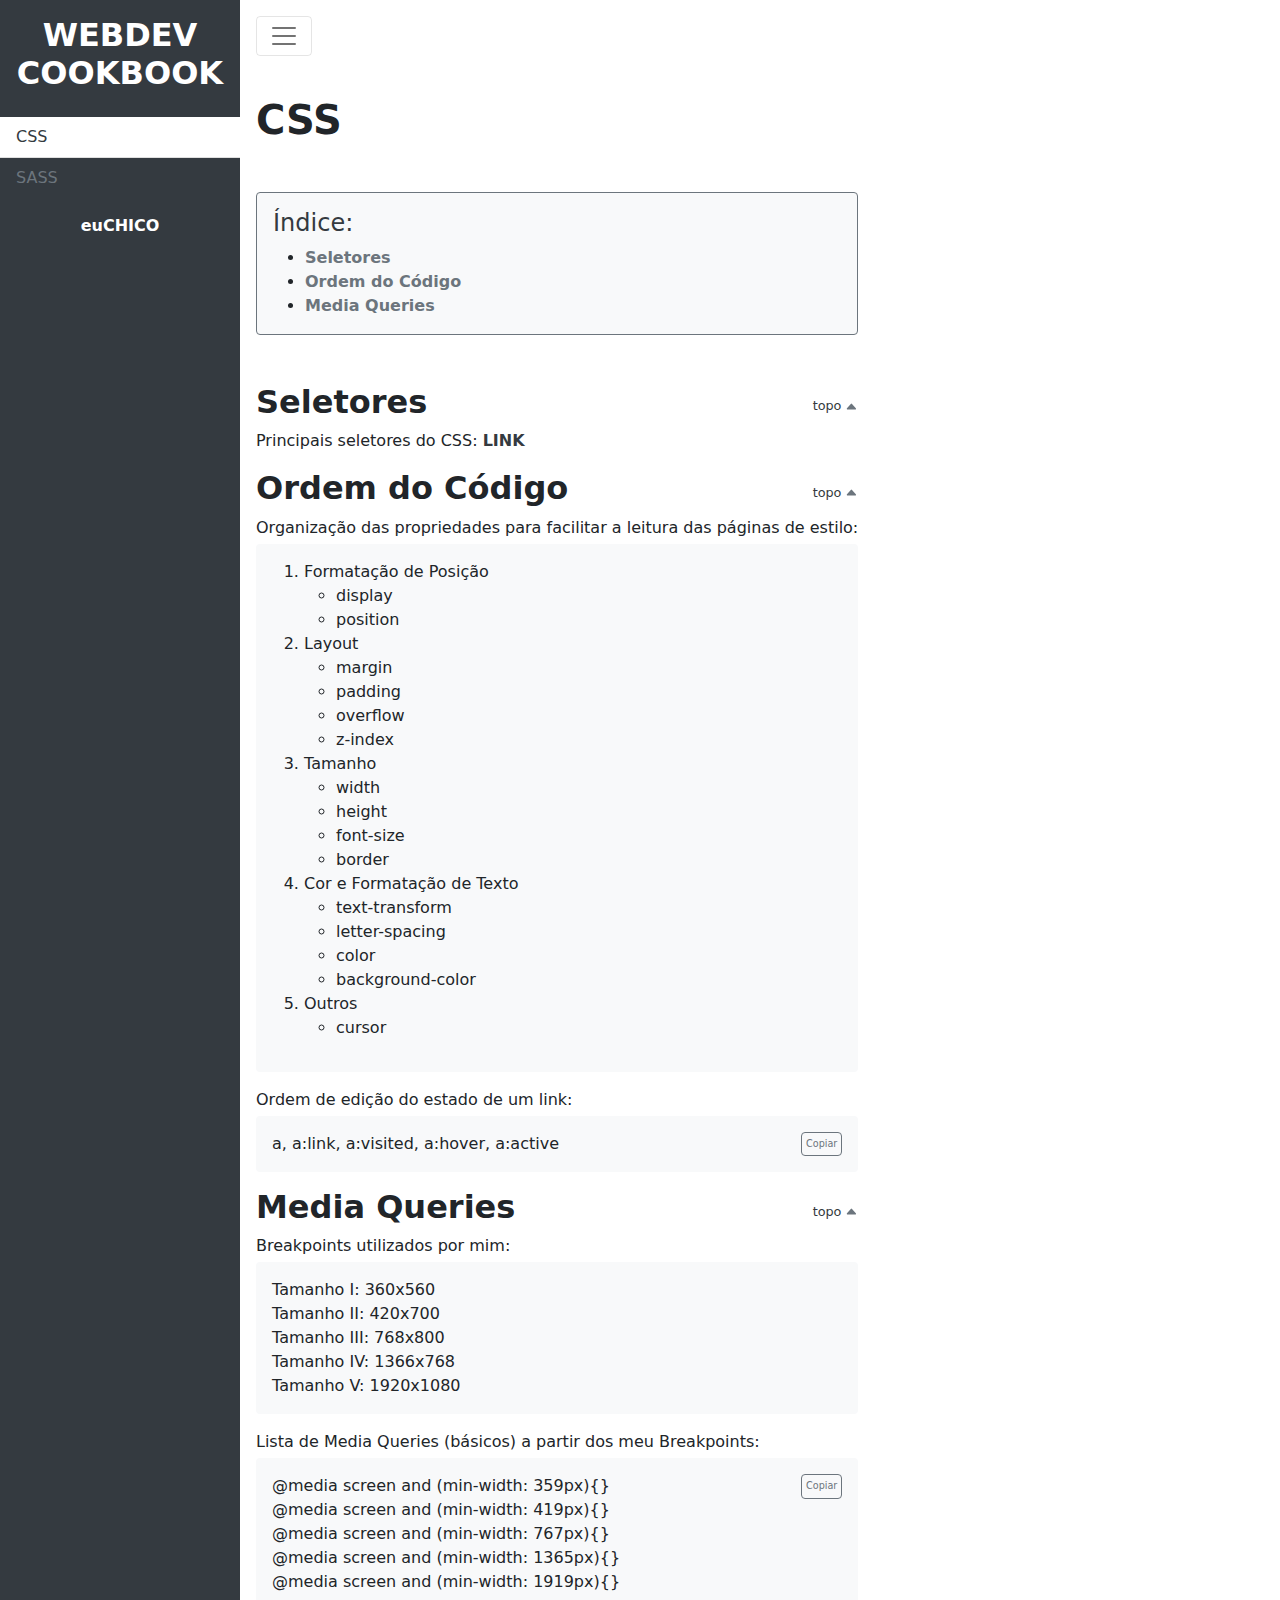
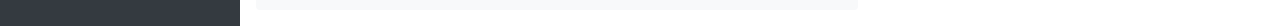
==== page/css.html @ bf8eb208 "Página SASS" ====
<!DOCTYPE html>
<html lang="pt-br">
<head>
	<!-- METAS -->
  <meta charset="utf-8">
  <meta name="viewport" content="width=device-width, initial-scale=1, shrink-to-fit=no">
  <!-- / METAS -->

	<!-- ESTILOS -->
  <link rel="stylesheet" type="text/css" href="../assets/css/normalize.css">
  <link rel="stylesheet" type="text/css" href="../assets/css/bootstrap.min.css">
  <link rel="stylesheet" type="text/css" href="../assets/css/main.css">
  <!-- / ESTILOS -->

  <link rel="icon" href="../favicon.ico">
  <title>WebDev Cookbook — CSS</title>
<head>

<body id="note">
  <div  id="content" class="d-flex">
    <!-- MENU LATERAL -->
    <div id="sidebar" class="bg-dark">
      <div class="sidebar-heading font-weight-bold text-center p-3">
        <a href="/webdev-cookbook"><h1 class="text-white">WebDev<br>Cookbook</h1></a>
      </div>

      <div class="list-group list-group-flush">
        <a class="list-group-item bg-dark disabled">CSS</a>
        <a href="sass" class="list-group-item bg-dark text-muted">SASS</a>
        <!-- <a href="" class="list-group-item bg-dark text-muted">Geral</a> 
        <a href="" class="list-group-item bg-dark text-muted">PHP</a>
        <a href="" class="list-group-item bg-dark text-muted">Git/GitHub</a>
        <a href="" class="list-group-item bg-dark text-muted">Design</a> -->
      </div>
      
      <div class="sidebar-footer font-weight-bold text-center p-3">
        <a class="text-white" href="https://euchico.github.io" target="_blank">euCHICO</a>
      </div>
    </div>
    <!-- / MENU LATERAL -->

    <!-- CONTEÚDO -->
    <div id="note-content">

      <!-- BOTÃO MENU -->
      <nav class="navbar navbar-light container-fluid p-3">
        <button id="menu-toggle" class="navbar-toggler" type="button">
          <span class="navbar-toggler-icon"></span>
        </button>
      </nav>
      <!-- BOTÃO MENU -->

      <div class="container-fluid">
        <h2 class="mt-4">CSS</h2> <!-- TÍTULO -->
        
        <!-- ÍNDICE -->
        <div id="index" class="border border-secondary rounded overflow-hidden bg-light p-3 my-5">
          <h4 class="text-dark">Índice:</h4>
          <ul class="font-weight-bold m-0">
            <li><a href="#item1" class="text-muted">Seletores</a></li>
            <li><a href="#item2" class="text-muted">Ordem do Código</a></li>
            <li><a href="#item3" class="text-muted">Media Queries</a></li>
          </ul>
        </div>
        <!-- / ÍNDICE -->

        <!-- ITENS -->
        <!-- ITEM 1 -->
        <div id="item1" class="item">
          <div class="item-title d-flex">
            <h3 class="flex-grow-1">Seletores</h3> <!-- Item Título -->
             
            <!-- Botão Topo -->
            <a class="nav-top d-flex align-items-center" href="#">
              topo 
              <svg class="text-muted ml-1" width="1em" height="1em" viewBox="0 0 16 16" class="bi bi-caret-up-fill" fill="currentColor" xmlns="http://www.w3.org/2000/svg"><path d="M7.247 4.86l-4.796 5.481c-.566.647-.106 1.659.753 1.659h9.592a1 1 0 0 0 .753-1.659l-4.796-5.48a1 1 0 0 0-1.506 0z"/></svg>   
            </a>
            <!-- / Botão Topo -->
          </div>
          
          <div class="mb-3">
            <p class="mb-1">
              Principais seletores do CSS: <a class="font-weight-bold" href="../assets/file/css-seletores.pdf" target="_blank">LINK</a>
            </p>
          </div>
        </div>
        <!-- / ITEM 1 -->

        <!-- ITEM 2 -->
        <div id="item2" class="item">
          <div class="item-title d-flex">
            <h3 class="flex-grow-1">Ordem do Código</h3> <!-- Item Título -->
             
            <!-- Botão Topo -->
            <a class="nav-top d-flex align-items-center" href="#">
              topo 
              <svg class="text-muted ml-1" width="1em" height="1em" viewBox="0 0 16 16" class="bi bi-caret-up-fill" fill="currentColor" xmlns="http://www.w3.org/2000/svg"><path d="M7.247 4.86l-4.796 5.481c-.566.647-.106 1.659.753 1.659h9.592a1 1 0 0 0 .753-1.659l-4.796-5.48a1 1 0 0 0-1.506 0z"/></svg>   
            </a>
            <!-- / Botão Topo -->
          </div>
          
          <!-- Item Conteúdo -->
          <div class="mb-3">
            <p class="mb-1">
              Organização das propriedades para facilitar a leitura das páginas de estilo:
            </p>

            <div class="code rounded bg-light d-flex mt-1 p-3">
              <span class="mr-2">
                <ol>
                  <li>Formatação de Posição</li>
                    <ul>
                      <li>display</li>
                      <li>position</li>
                    </ul>
                  <li>Layout</li>
                    <ul>
                      <li>margin</li>
                      <li>padding</li>
                      <li>overflow</li>
                      <li>z-index</li>
                    </ul>
                  <li>Tamanho</li>
                    <ul>
                      <li>width</li>
                      <li>height</li>
                      <li>font-size</li>
                      <li>border</li>
                    </ul>
                  <li>Cor e Formatação de Texto</li>
                    <ul>
                      <li>text-transform</li>
                      <li>letter-spacing</li>
                      <li>color</li>
                      <li>background-color</li>
                    </ul>
                  <li>Outros</li>
                    <ul>
                      <li>cursor</li>
                    </ul>
                </ol>
              </span> 
            </div>
          </div>
          <!-- / Item Conteúdo -->
          
          <!-- Item Conteúdo -->
          <div class="mb-3">
            <p class="mb-1">
              Ordem de edição do estado de um link:
            </p>
            
            <div class="code rounded bg-light d-flex mt-1 p-3">
              <span id="content1" class="mr-2">
                a, 
                a:link, 
                a:visited, 
                a:hover, 
                a:active
              </span> 
              
              <div class="clipboard ml-auto">
                <button onclick="copyContent('content1')" type="button" class="btn btn-outline-secondary d-flex justify-content-end align-items-start p-1">Copiar</button>
              </div>
            </div>
          </div>
          <!-- / Item Conteúdo -->
        </div>
        <!-- / ITEM 2 -->

        <!-- ITEM 3 -->
        <div id="item3" class="item">
          <div class="item-title d-flex">
            <h3 class="flex-grow-1">Media Queries</h3> <!-- Item Título -->
             
            <!-- Botão Topo -->
            <a class="nav-top d-flex align-items-center" href="#">
              topo 
              <svg class="text-muted ml-1" width="1em" height="1em" viewBox="0 0 16 16" class="bi bi-caret-up-fill" fill="currentColor" xmlns="http://www.w3.org/2000/svg"><path d="M7.247 4.86l-4.796 5.481c-.566.647-.106 1.659.753 1.659h9.592a1 1 0 0 0 .753-1.659l-4.796-5.48a1 1 0 0 0-1.506 0z"/></svg>   
            </a>
            <!-- / Botão Topo -->
          </div>
          
          <!-- Item Conteúdo -->
          <div class="mb-3">
            <p class="mb-1">
              Breakpoints utilizados por mim:
            </p>
            
            <div class="code rounded bg-light d-flex mt-1 p-3">
              <span class="mr-2">
                Tamanho I: 360x560 <br>
                Tamanho II: 420x700 <br>
                Tamanho III: 768x800 <br>
                Tamanho IV: 1366x768 <br>
                Tamanho V: 1920x1080
              </span> 
            </div>
          </div>
          <!-- / Item Conteúdo -->

          <!-- Item Conteúdo -->
          <div class="mb-3">
            <p class="mb-1">
              Lista de Media Queries (básicos) a partir dos meu Breakpoints:
            </p>
            
            <div class="code rounded bg-light d-flex mt-1 p-3">
              <span id="content2" class="mr-2">
                @media screen and (min-width: 359px){} <br>
                @media screen and (min-width: 419px){} <br>
                @media screen and (min-width: 767px){} <br>
                @media screen and (min-width: 1365px){} <br>
                @media screen and (min-width: 1919px){}
              </span> 
              
              <div class="clipboard ml-auto">
                <button onclick="copyContent('content2')" type="button" class="btn btn-outline-secondary d-flex justify-content-end align-items-start p-1">Copiar</button>
              </div>
            </div>
          </div>
          <!-- / Item Conteúdo -->
        </div>
        <!-- / ITEM 3 -->
        <!-- / ITENS -->
      </div>
    </div>
    <!-- CONTEÚDO -->
  </div>

  <!-- SCRIPTS -->
  <script type="text/javascript" src="../assets/js/bootstrap.bundle.min.js"></script>
  <script type="text/javascript" src="../assets/js/main.js"></script>
  <!-- / SCRIPTS -->
</body>
</html>
---- assets/css/main.css ----
@import url("https://fonts.googleapis.com/css2?family=Roboto&family=Source+Code+Pro&display=swap");
html {
  scroll-behavior: smooth;
  color: #333333; }

a {
  text-decoration: none; }

#home .logo {
  height: 140px; }

#note h1, #note h2, #note h3 {
  font-weight: bold; }
#note h1 {
  font-size: 2em;
  text-transform: uppercase; }
#note h2 {
  font-size: 2.5em; }
#note h3 {
  font-size: 2em; }
#note h4 {
  font-size: 1.5em; }
#note a {
  color: #343A40; }
  #note a.disabled {
    background-color: #FFFFFF !important; }

#content.show #sidebar {
  margin-left: -15rem; }

#sidebar {
  min-height: 100vh;
  margin-left: 0;
  -webkit-transition: margin .25s ease-out;
  -moz-transition: margin .25s ease-out;
  -o-transition: margin .25s ease-out;
  transition: margin .25s ease-out; }
  #sidebar .sidebar-footer {
    padding: 0.875rem 1.25rem;
    font-weight: bold;
    text-align: center; }
  #sidebar .list-group {
    width: 15rem; }
    #sidebar .list-group .list-group-item:hover {
      background-color: #495056 !important; }
  #sidebar a:hover, #sidebar a:focus {
    background-color: inherit; }

@media screen and (max-width: 768px) {
  #content.show #sidebar {
    margin-left: 0; }

  #sidebar {
    margin-left: -15rem; }

  #note-content {
    overflow: hidden; }

  .show .nav-top {
    display: none !important; } }
.nav-top {
  font-size: 0.8em;
  font-weight: 100; }

.code span {
  font-weight: 100; }
.code button {
  font-size: .6em; }

/*# sourceMappingURL=main.css.map */
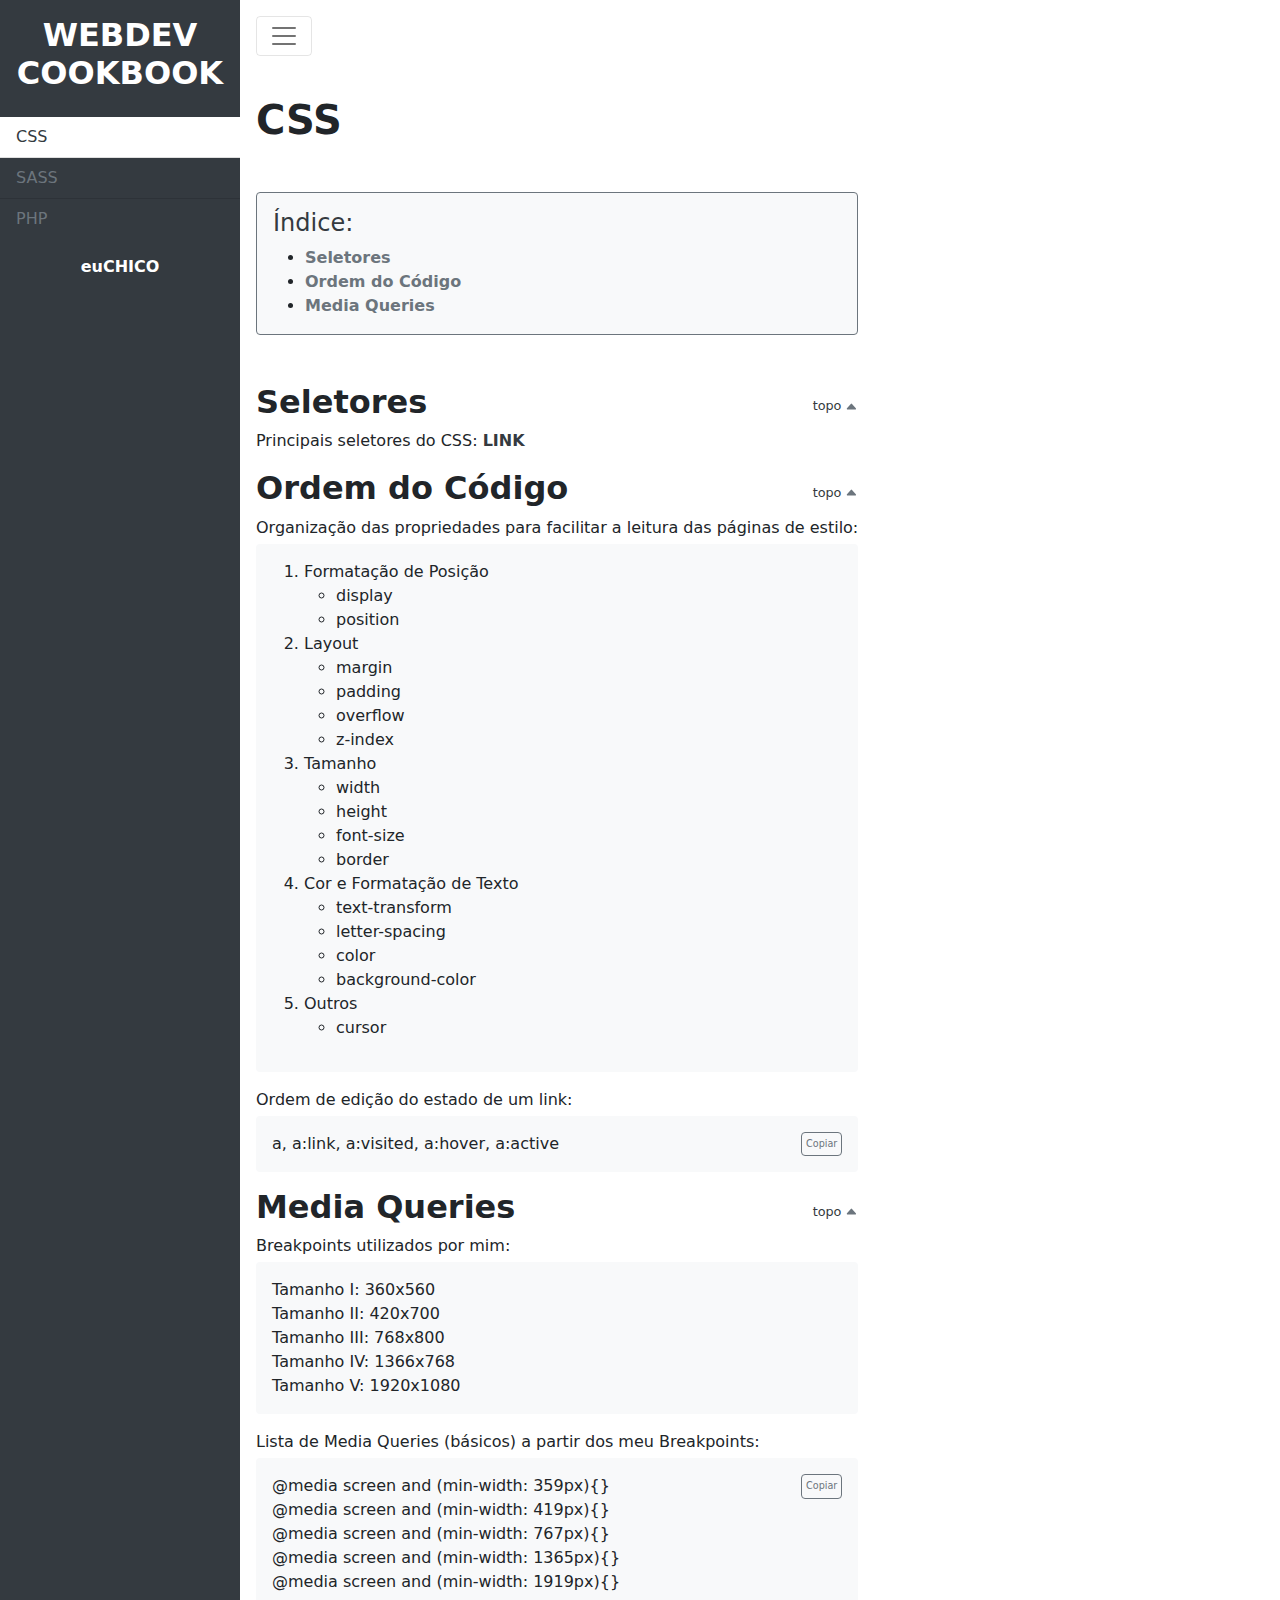
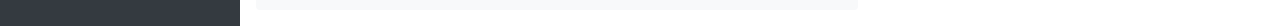
==== commit 494723e7: "Página PHP" ====
--- a/page/css.html
+++ b/page/css.html
@@ -27,8 +27,8 @@
       <div class="list-group list-group-flush">
         <a class="list-group-item bg-dark disabled">CSS</a>
         <a href="sass" class="list-group-item bg-dark text-muted">SASS</a>
+        <a href="php" class="list-group-item bg-dark text-muted">PHP</a>
         <!-- <a href="" class="list-group-item bg-dark text-muted">Geral</a> 
-        <a href="" class="list-group-item bg-dark text-muted">PHP</a>
         <a href="" class="list-group-item bg-dark text-muted">Git/GitHub</a>
         <a href="" class="list-group-item bg-dark text-muted">Design</a> -->
       </div>
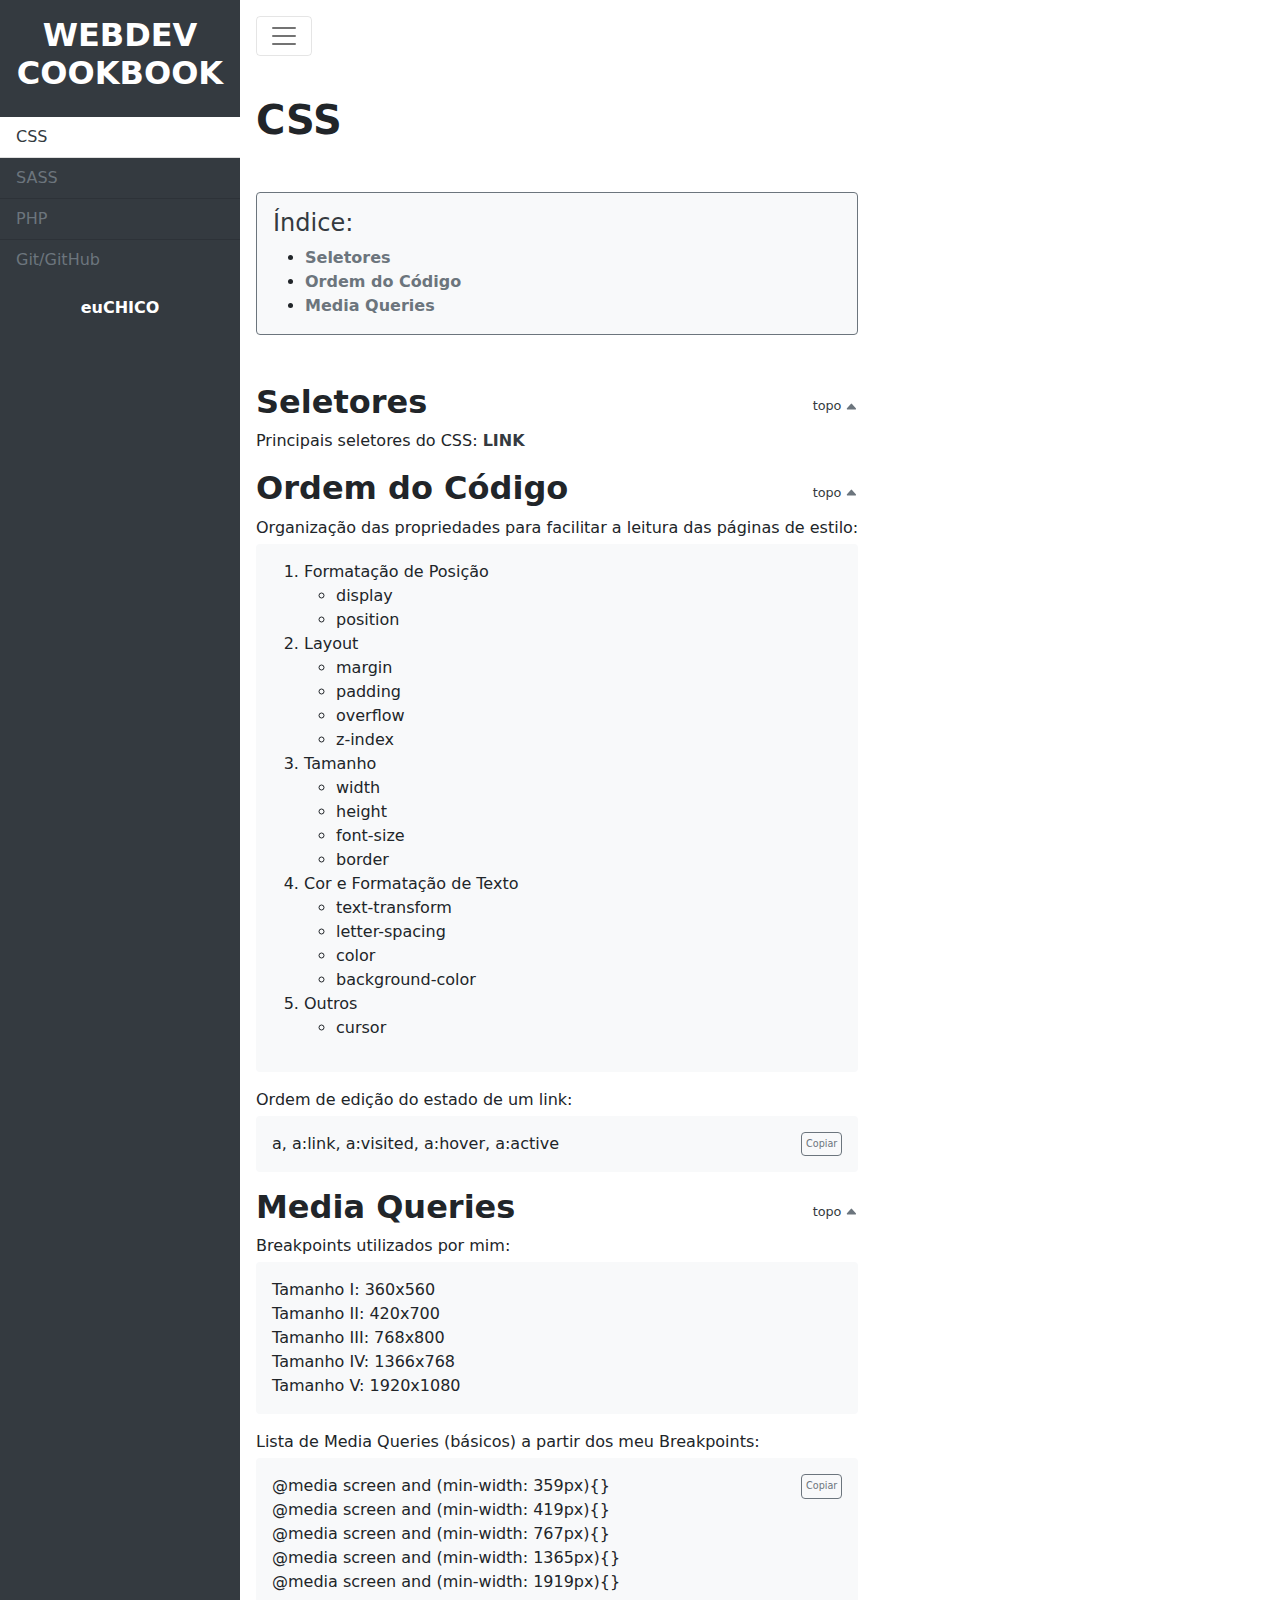
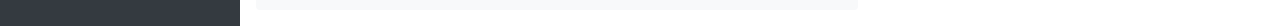
==== commit d908ea0a: "Página Git/GitHub" ====
--- a/page/css.html
+++ b/page/css.html
@@ -28,8 +28,8 @@
         <a class="list-group-item bg-dark disabled">CSS</a>
         <a href="sass" class="list-group-item bg-dark text-muted">SASS</a>
         <a href="php" class="list-group-item bg-dark text-muted">PHP</a>
+        <a href="git-github" class="list-group-item bg-dark text-muted">Git/GitHub</a>
         <!-- <a href="" class="list-group-item bg-dark text-muted">Geral</a> 
-        <a href="" class="list-group-item bg-dark text-muted">Git/GitHub</a>
         <a href="" class="list-group-item bg-dark text-muted">Design</a> -->
       </div>
       
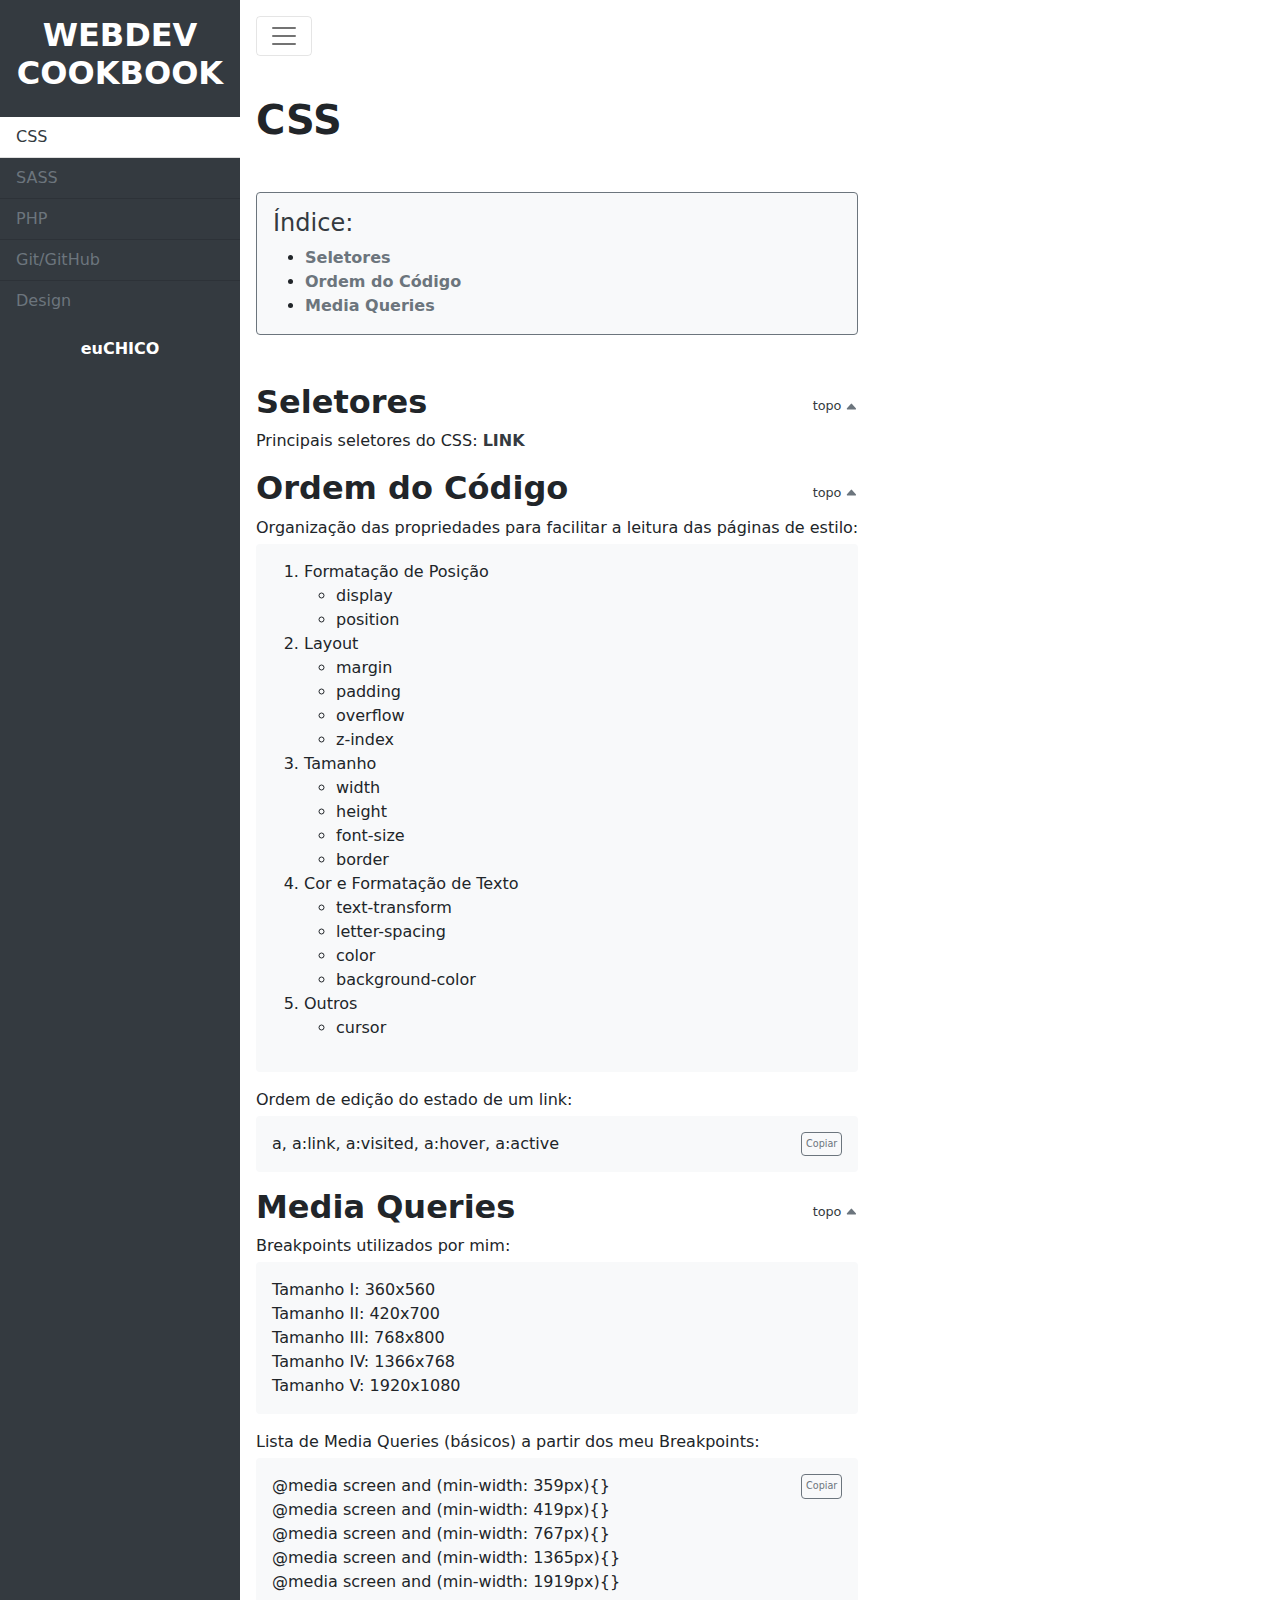
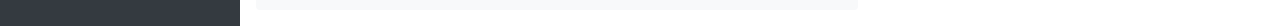
==== commit 7b0caa2d: "Página design" ====
--- a/page/css.html
+++ b/page/css.html
@@ -29,8 +29,9 @@
         <a href="sass" class="list-group-item bg-dark text-muted">SASS</a>
         <a href="php" class="list-group-item bg-dark text-muted">PHP</a>
         <a href="git-github" class="list-group-item bg-dark text-muted">Git/GitHub</a>
-        <!-- <a href="" class="list-group-item bg-dark text-muted">Geral</a> 
-        <a href="" class="list-group-item bg-dark text-muted">Design</a> -->
+        <a href="design" class="list-group-item bg-dark text-muted">Design</a> 
+        
+        <!-- <a href="" class="list-group-item bg-dark text-muted">Geral</a> -->
       </div>
       
       <div class="sidebar-footer font-weight-bold text-center p-3">
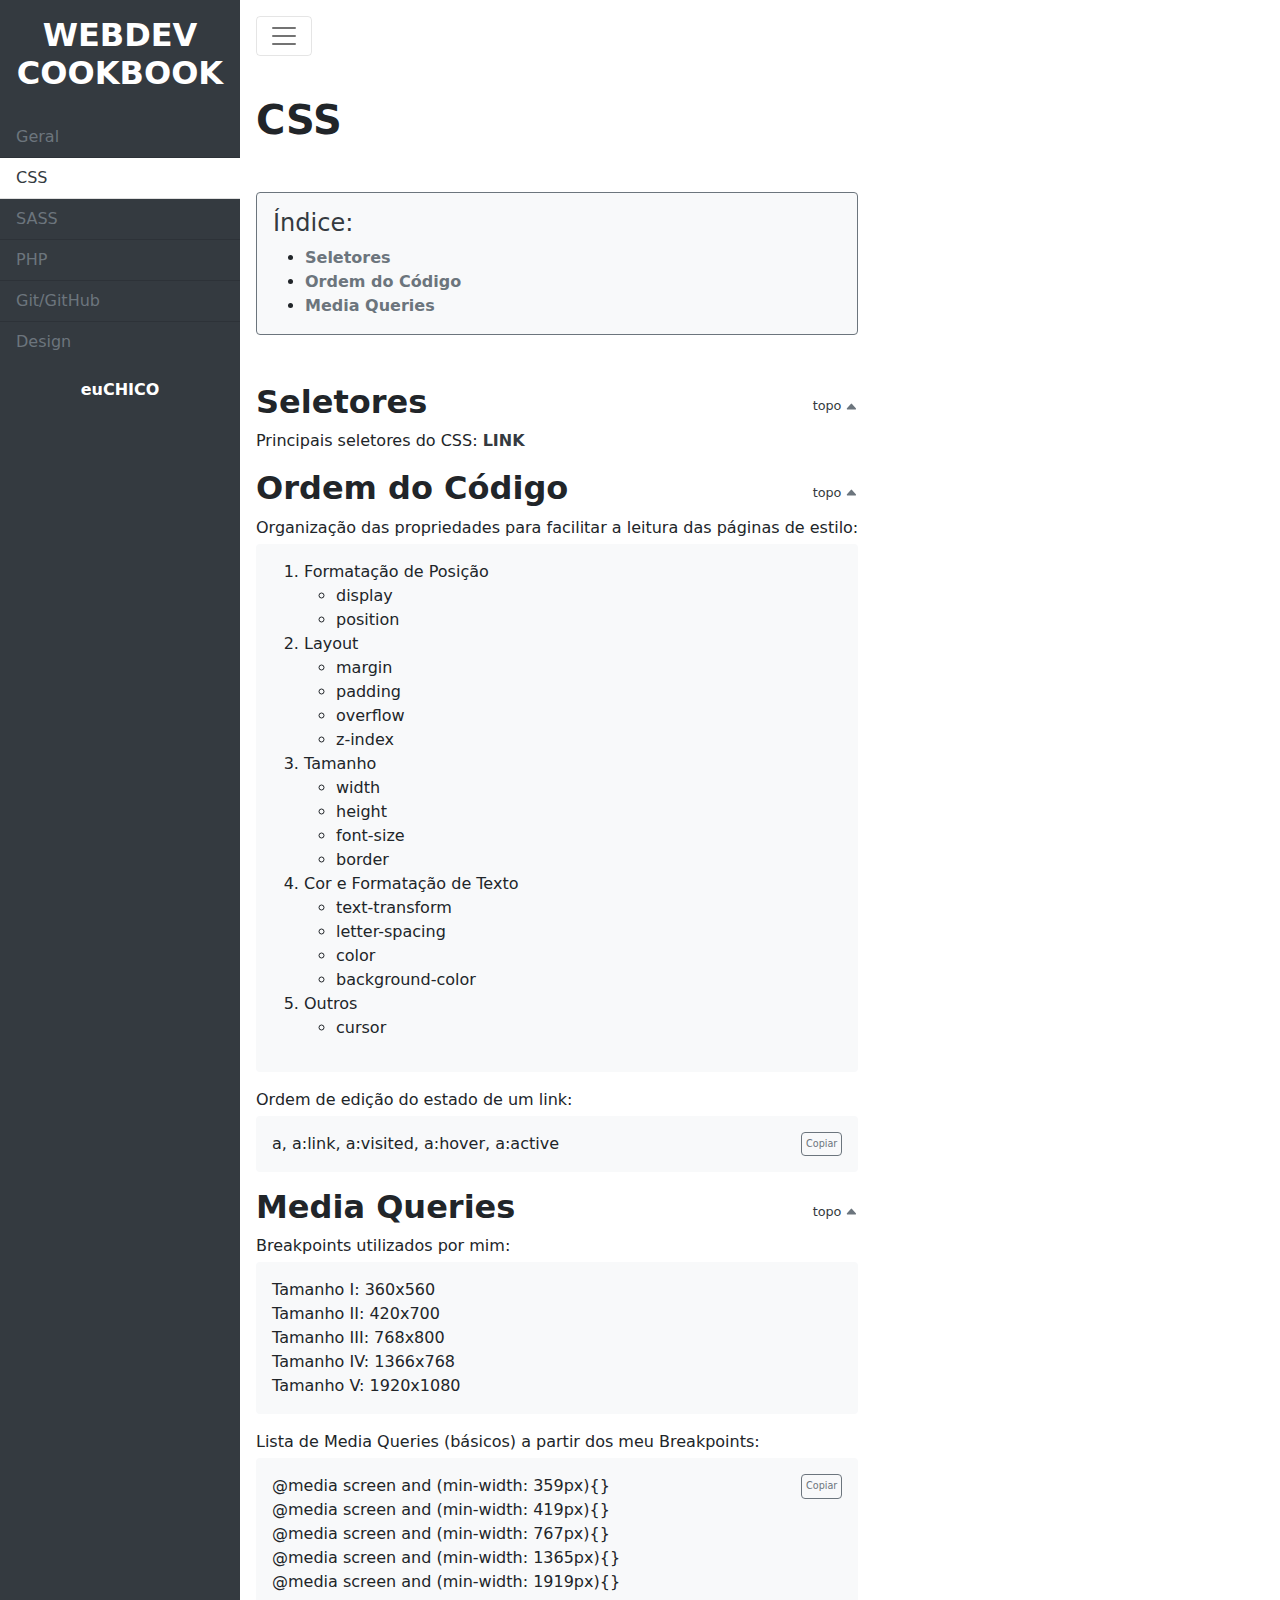
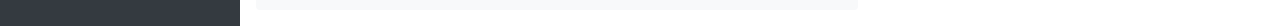
==== commit 93a19f8d: "Atualização do Readme e Ajuste de SEO para index" ====
--- a/page/css.html
+++ b/page/css.html
@@ -25,13 +25,14 @@
       </div>
 
       <div class="list-group list-group-flush">
+        <a href="" class="list-group-item bg-dark text-muted">Geral</a>
         <a class="list-group-item bg-dark disabled">CSS</a>
         <a href="sass" class="list-group-item bg-dark text-muted">SASS</a>
         <a href="php" class="list-group-item bg-dark text-muted">PHP</a>
         <a href="git-github" class="list-group-item bg-dark text-muted">Git/GitHub</a>
         <a href="design" class="list-group-item bg-dark text-muted">Design</a> 
         
-        <!-- <a href="" class="list-group-item bg-dark text-muted">Geral</a> -->
+        
       </div>
       
       <div class="sidebar-footer font-weight-bold text-center p-3">
